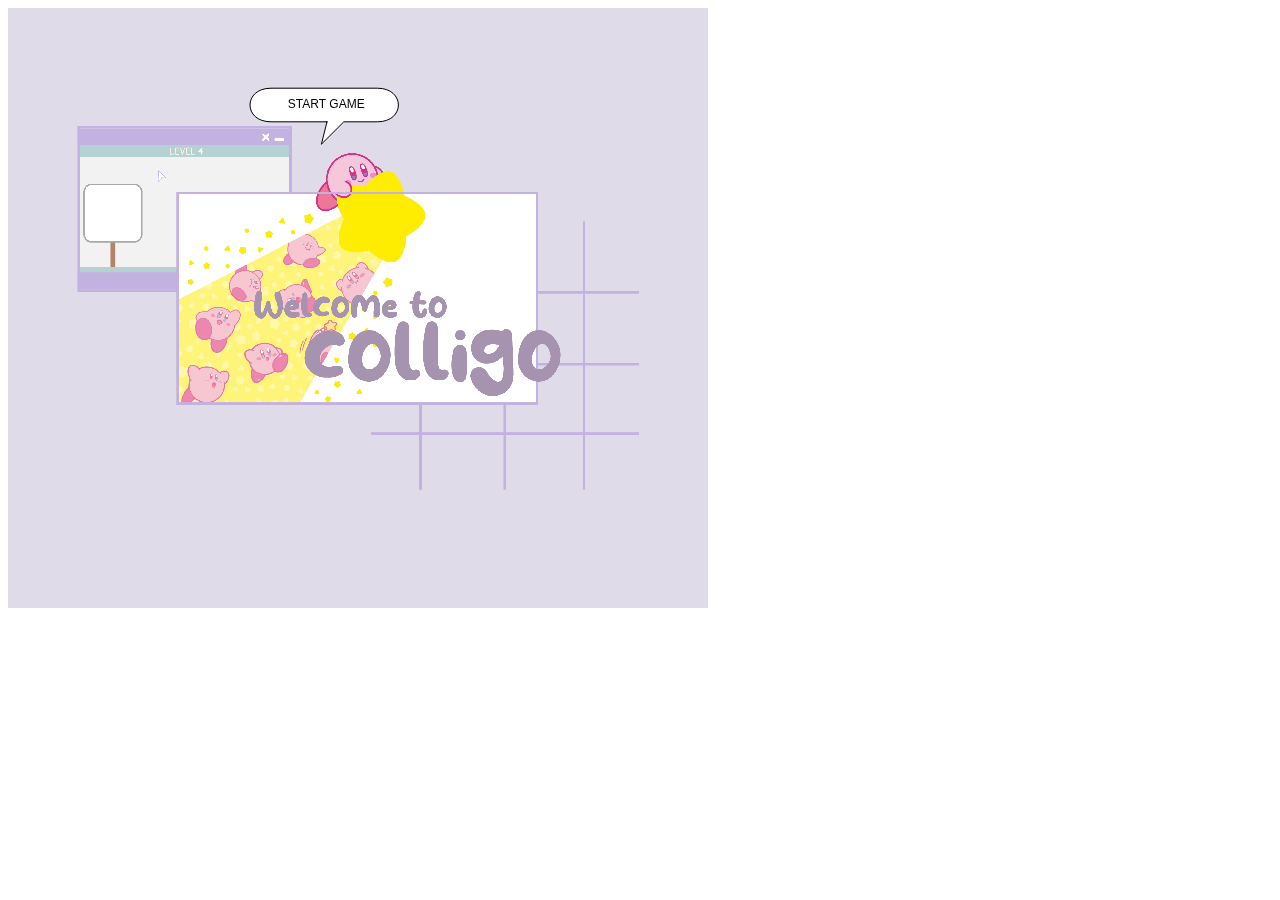
==== index.html @ 22d2a157 "cleaning up" ====
<!DOCTYPE html>
<html lang="en">
  <head>
    <meta charset="UTF-8" />
    <meta http-equiv="X-UA-Compatible" content="IE=edge" />
    <meta name="viewport" content="width=device-width, initial-scale=1.0" />
    <title>Document</title>
    <script src="p5.min.js"></script>
    <script src="screens.js" defer></script>
  </head>
  <body></body>
</html>
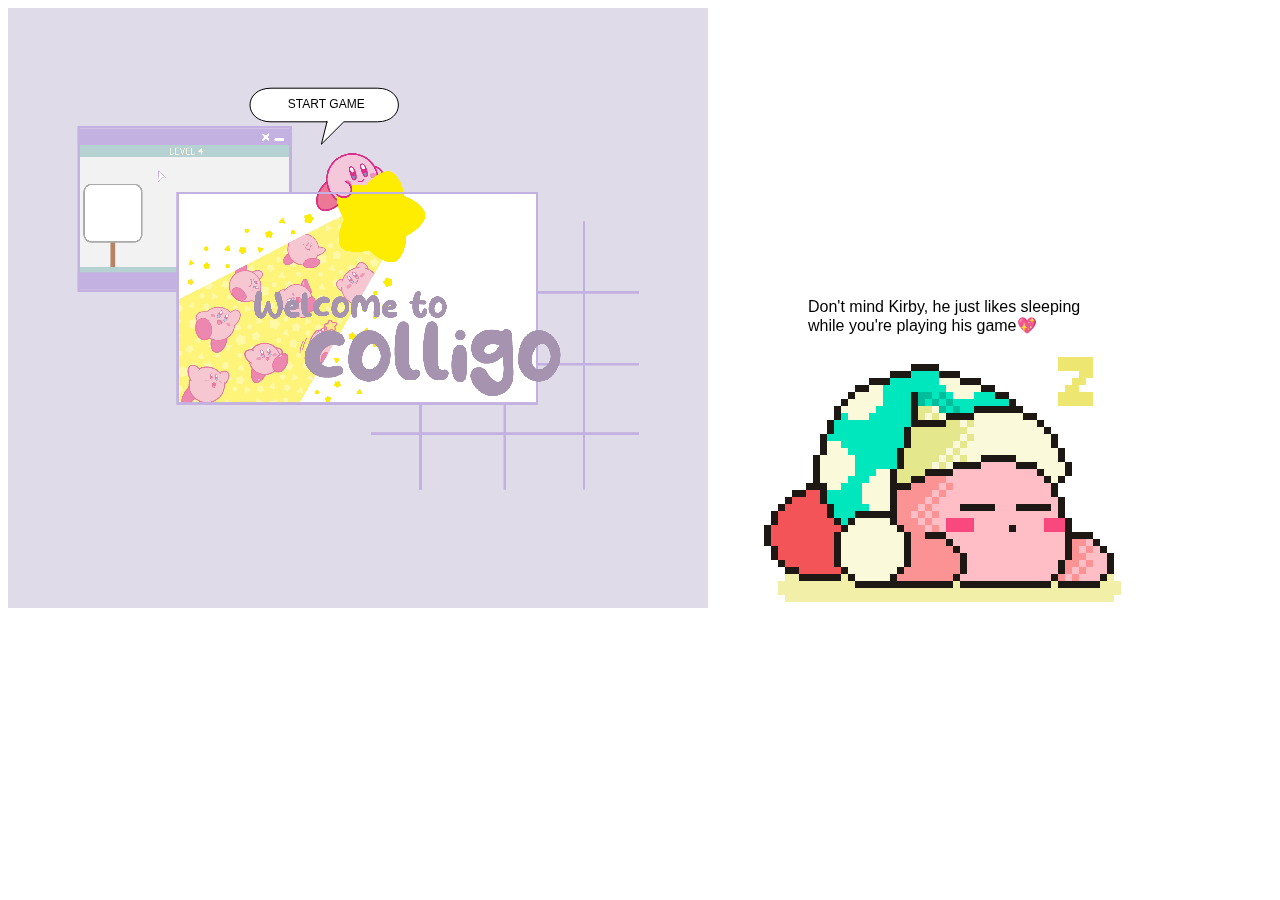
==== commit 66336303: "adding kirby the sleeper" ====
--- a/index.html
+++ b/index.html
@@ -4,9 +4,16 @@
     <meta charset="UTF-8" />
     <meta http-equiv="X-UA-Compatible" content="IE=edge" />
     <meta name="viewport" content="width=device-width, initial-scale=1.0" />
-    <title>Document</title>
-    <script src="p5.min.js"></script>
-    <script src="screens.js" defer></script>
+    <title>Colligo</title>
+    <script type="module" src="p5.min.js"></script>
+    <script type="module" src="game.js" defer></script>
+    <link rel="stylesheet" href="style.css" />
   </head>
-  <body></body>
+  <body>
+    <p>
+      Don't mind Kirby, he just likes sleeping <br />while you're playing his
+      game💖
+    </p>
+    <img src="kirby.gif" alt="kirbygif" />
+  </body>
 </html>
--- a/style.css
+++ b/style.css
@@ -0,0 +1,12 @@
+img {
+  position: fixed;
+  margin-left: 700px;
+  margin-top: 300px;
+}
+
+p {
+  font-family: "Gill Sans", "Gill Sans MT", Calibri, "Trebuchet MS", sans-serif;
+  position: fixed;
+  margin-left: 800px;
+  margin-top: 290px;
+}
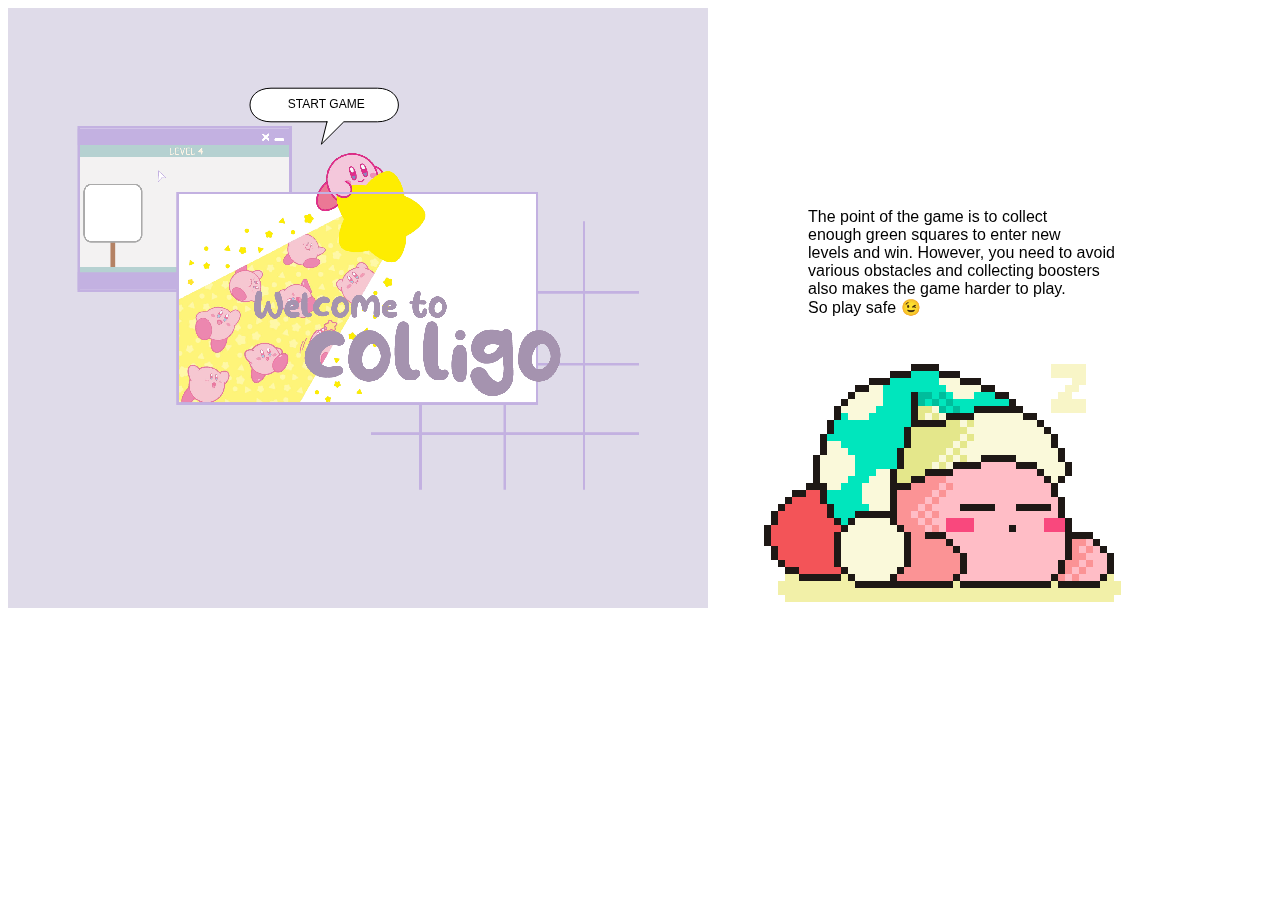
==== commit d29b1296: "cleaning, adding a description and trying to fix booster refresh" ====
--- a/index.html
+++ b/index.html
@@ -11,8 +11,12 @@
   </head>
   <body>
     <p>
-      Don't mind Kirby, he just likes sleeping <br />while you're playing his
-      game💖
+      The point of the game is to collect <br />
+      enough green squares to enter new <br />
+      levels and win. However, you need to avoid <br />
+      various obstacles and collecting boosters <br />
+      also makes the game harder to play. <br />
+      So play safe 😉
     </p>
     <img src="kirby.gif" alt="kirbygif" />
   </body>
--- a/style.css
+++ b/style.css
@@ -8,5 +8,5 @@
   font-family: "Gill Sans", "Gill Sans MT", Calibri, "Trebuchet MS", sans-serif;
   position: fixed;
   margin-left: 800px;
-  margin-top: 290px;
+  margin-top: 200px;
 }
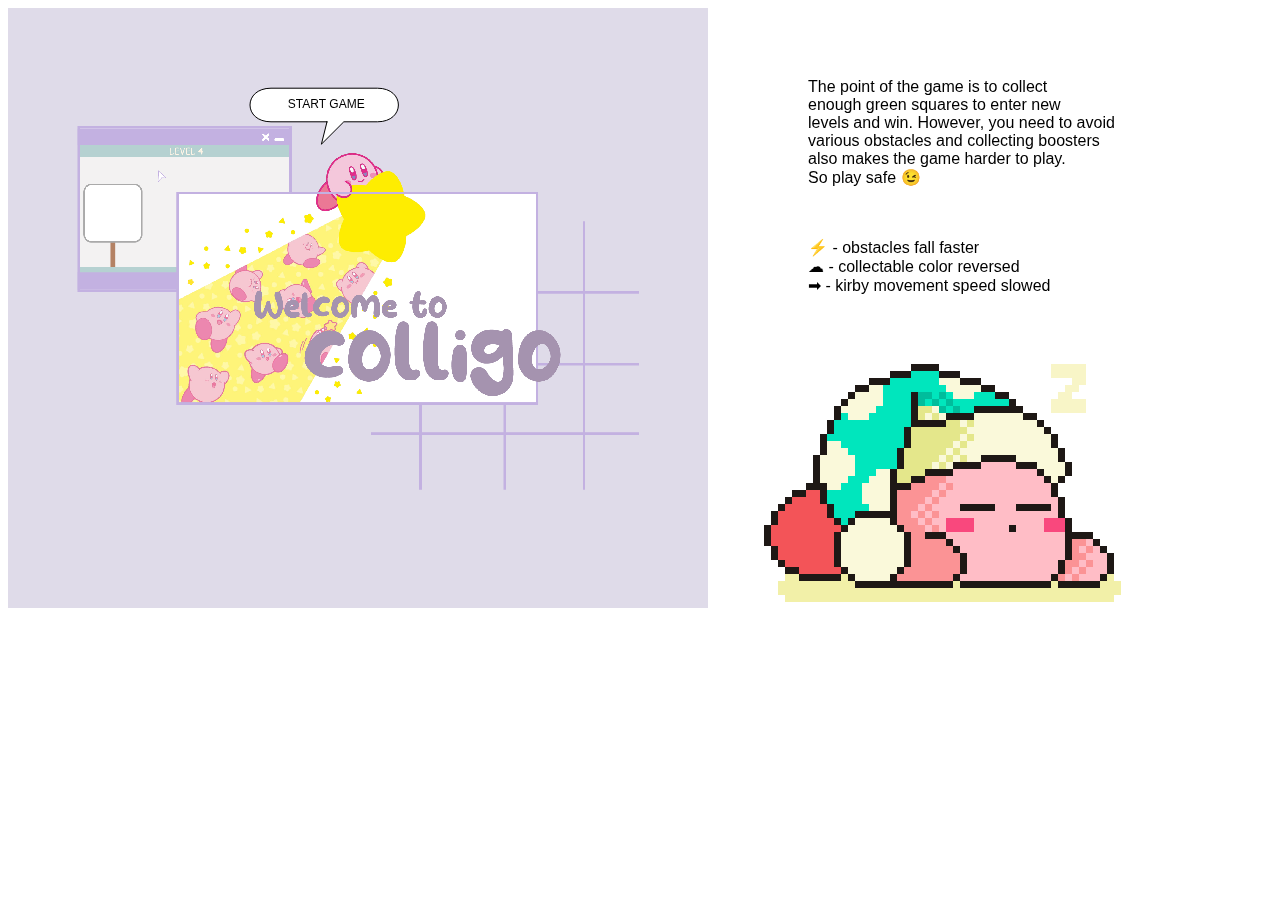
==== commit 980612f3: "description updated" ====
--- a/index.html
+++ b/index.html
@@ -18,6 +18,13 @@
       also makes the game harder to play. <br />
       So play safe 😉
     </p>
+
+    <p1>
+      ⚡ - obstacles fall faster <br />
+      ☁ - collectable color reversed
+      <br />
+      ➡ - kirby movement speed slowed <br />
+    </p1>
     <img src="kirby.gif" alt="kirbygif" />
   </body>
 </html>
--- a/style.css
+++ b/style.css
@@ -8,5 +8,12 @@
   font-family: "Gill Sans", "Gill Sans MT", Calibri, "Trebuchet MS", sans-serif;
   position: fixed;
   margin-left: 800px;
-  margin-top: 200px;
+  margin-top: 70px;
 }
+
+p1 {
+  font-family: "Gill Sans", "Gill Sans MT", Calibri, "Trebuchet MS", sans-serif;
+  position: fixed;
+  margin-left: 800px;
+  margin-top: 230px;
+}
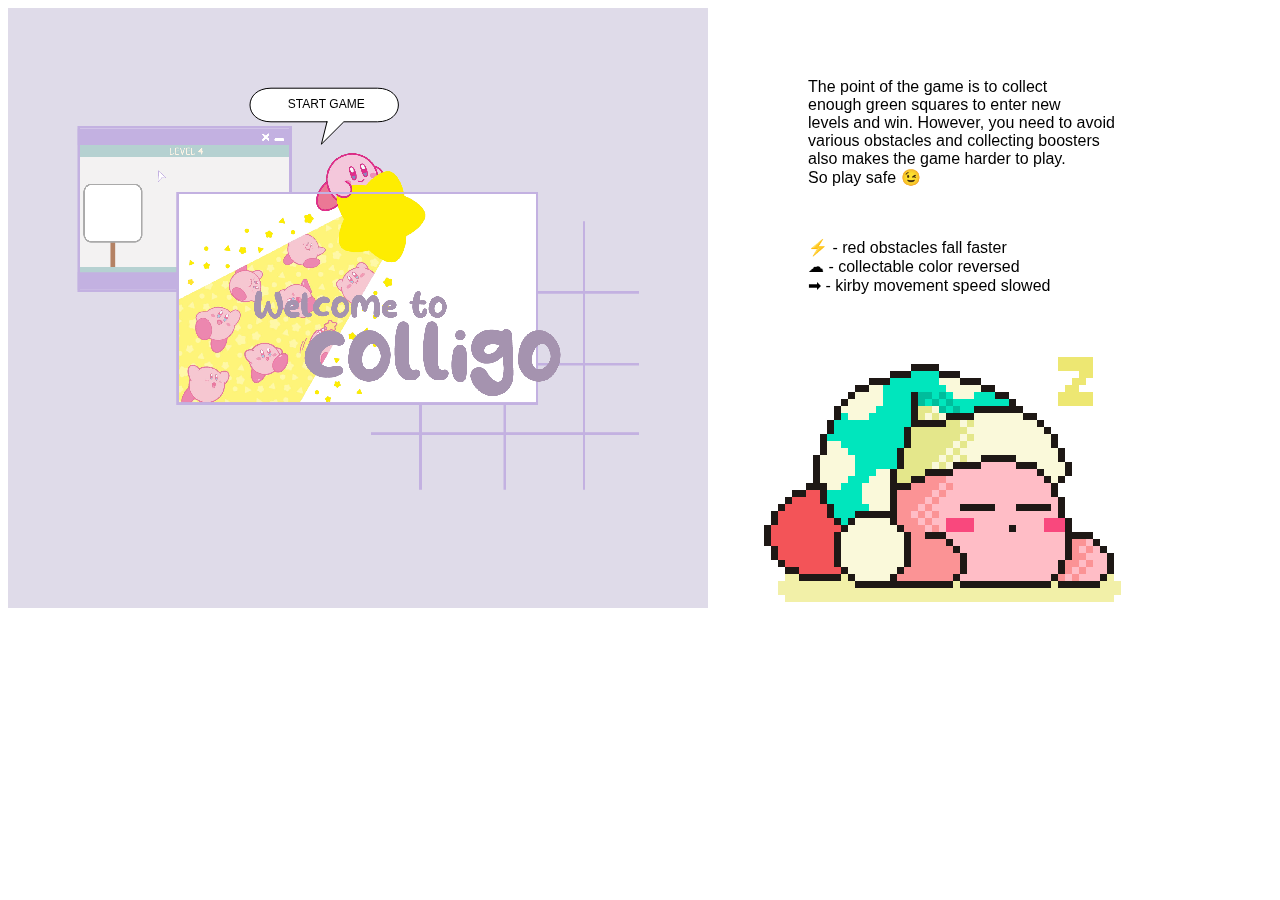
==== commit 419cc699: "upd" ====
--- a/index.html
+++ b/index.html
@@ -20,7 +20,7 @@
     </p>
 
     <p1>
-      ⚡ - obstacles fall faster <br />
+      ⚡ - red obstacles fall faster <br />
       ☁ - collectable color reversed
       <br />
       ➡ - kirby movement speed slowed <br />
